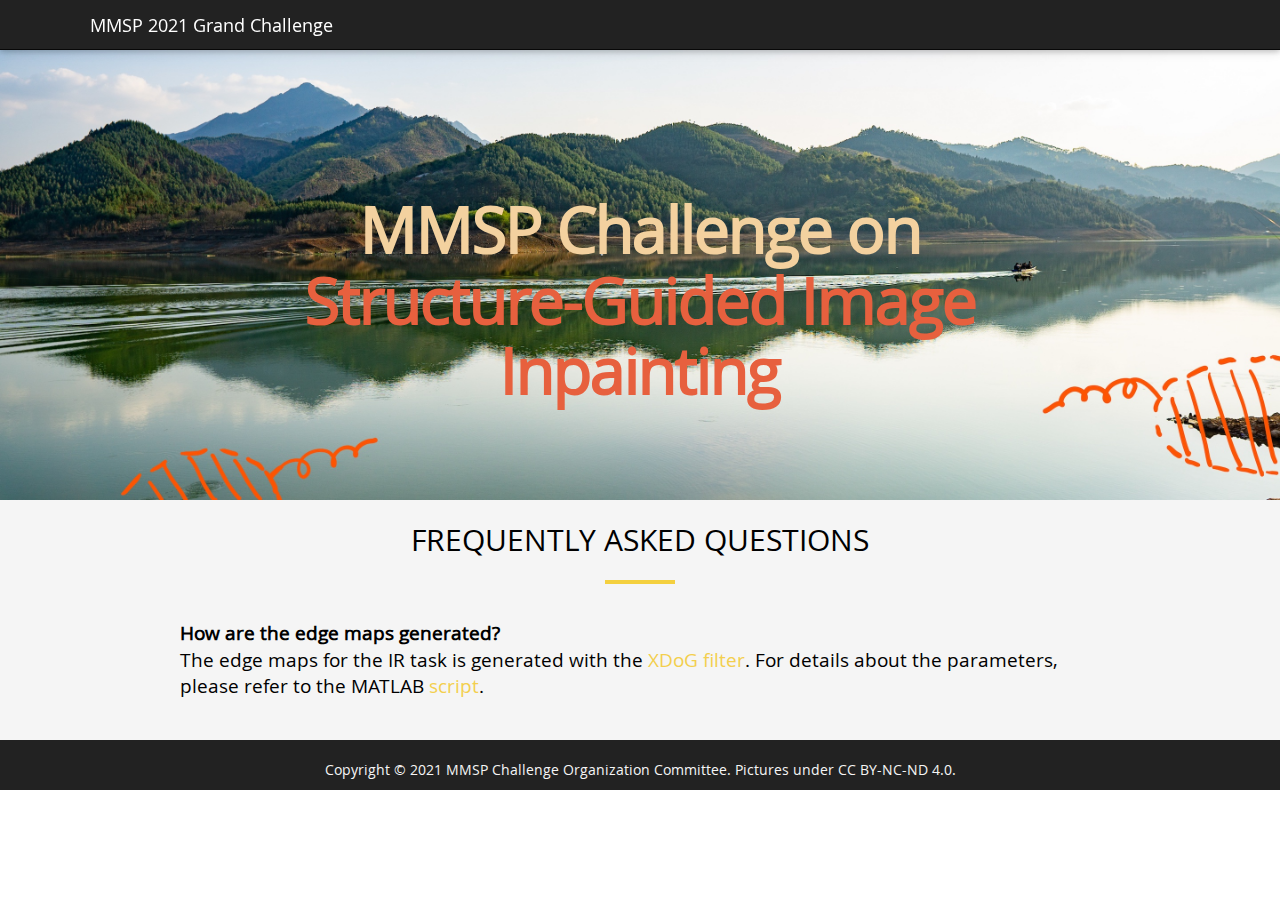
==== faq.html @ 0d071329 "update faq" ====
<!DOCTYPE html>
<head>
    <meta charset="utf-8">
    <meta name="viewport" content="width=device-width, initial-scale=1">
    <title>MMSP 2021 Grand Challenge</title>
    <meta name="description" content="">
    <meta name="author" content="">

    <link rel="stylesheet" type="text/css" href="css/materialize.min.css">
    <link rel="stylesheet" type="text/css" href="css/bootstrap.css">
    <link rel="stylesheet" type="text/css" href="fonts/font-awesome/css/font-awesome.css">

    <link href="css/owl.carousel.css" rel="stylesheet" media="screen">
    <link href="css/owl.theme.css" rel="stylesheet" media="screen">

    <link rel="stylesheet" type="text/css" href="css/style.css">
    <link rel="stylesheet" type="text/css" href="css/prettyPhoto.css">
    <link rel="stylesheet" type="text/css" href="css/workshop.css">
</head>
<body id="page-top" data-spy="scroll" data-target=".navbar-fixed-top" style="color: #000">
<!-- Navigation -->
<nav class="navbar navbar-inverse navbar-fixed-top" role="navigation" style="height: auto">
    <div class="container">
		<div style="position: absolute; padding: 10px 0px 0px 20px; margin-top: -17px; font-size: large">
			<p><a href="index.html">MMSP 2021 Grand Challenge</a></p>
		</div>
        <div class="navbar-header">
            <button type="button" class="navbar-toggle" data-toggle="collapse" data-target=".navbar-main-collapse">
                <i class="fa fa-bars"></i>
            </button>
        </div>

        <div class="collapse navbar-collapse navbar-right navbar-main-collapse" >
            <ul class="nav navbar-nav">
                <li class="hidden">
                    <a href="#page-top"></a>
                </li>
                <!-- <li><a class="page-scroll" href="#introduction" style="font-size: 14pt;">Challenge description</a></li>
				<li><a class="page-scroll" href="#datasets" style="font-size: 14pt;">Datasets</a></li>
                <li><a class="page-scroll" href="#evaluation" style="font-size: 14pt;">Evaluation criteria</a></li>
                <li><a class="page-scroll" href="#dates" style="font-size: 14pt;">Submission deadline</a></li> -->
            </ul>
        </div>
    </div>
</nav>
<div class="modified-header intro" style="background-image: url(img/title1.jpg); padding-top: 10px">
    <div class="intro-body">
        <div class="container">
            <div class="row">
                <div class="col-lg-8 col-lg-offset-2" style="margin-top:  100px;">
                    <h1 style="font-size: 48pt;"><span style="color: #f3d19f;">MMSP Challenge on</span><br><span style="color: rgb(231, 96, 62);">Structure-Guided Image Inpainting</span></h1>
                </div>
            </div>
        </div>
    </div>
</div>

<div id="Update" style="background-color: #F5F5F5;">
    <div class="container"> <!-- Container -->
        <div class="col-lg-10 col-lg-offset-1">
            <div class="section-title text-center center">
                <h2>Frequently Asked Questions</h2>
                <hr>
                <ul class="welcome-message text-left" style="font-size: 14pt">
                    <li class="welcome-message text-left" style="padding-top: 6px;">
                        <strong>How are the edge maps generated?</strong><br>
                        The edge maps for the IR task is generated with the <a href="https://github.com/CemalUnal/XDoG-Filter">XDoG filter</a>. For details about the parameters, please refer to the MATLAB <a href="XDoG_Filter.m">script</a>.
                    </li>

                </ul>
            </div>
            
        </div>
    </div>
</div>



<footer class="page-footer" style="background-color: rgb(34,34,34); margin: 0 !important; color: #F5F5F5">
    <div class="container">
        <div class="text-center fnav">
            <p>Copyright © 2021 MMSP Challenge Organization Committee. Pictures under CC BY-NC-ND 4.0.</p>
        </div>
    </div>
</footer>

<script type="text/javascript" src="js/jquery-3.1.0.min.js"></script>
<script type="text/javascript" src="js/bootstrap.min.js"></script>
<!-- <script type="text/javascript" src="js/SmoothScroll.js"></script> -->
<script type="text/javascript" src="js/jquery.prettyPhoto.js"></script>
<script type="text/javascript" src="js/jquery.isotope.js"></script>
<script type="text/javascript" src="js/jquery.counterup.js"></script>
<script type="text/javascript" src="js/waypoints.js"></script>
<script type="text/javascript" src="js/jqBootstrapValidation.js"></script>
<script type="text/javascript" src="js/contact_me.js"></script>
<script src="js/owl.carousel.js"></script>

<script type="text/javascript" src="js/main.js"></script>
<script type="text/javascript" src="js/custom.js"></script>
</body>
</html>
---- css/style.css ----
@font-face {
    font-family: 'open_sansregular';
    src: url('../fonts/OpenSans-Regular-webfont.eot');
    src: url('../fonts/OpenSans-Regular-webfont.eot?#iefix') format('embedded-opentype'),
    url('../fonts/OpenSans-Regular-webfont.woff') format('woff'),
    url('../fonts/OpenSans-Regular-webfont.ttf') format('truetype'),
    url('../fonts/OpenSans-Regular-webfont.svg#open_sansregular') format('svg');
    font-weight: normal;
    font-style: normal;

}

body, html {
	font-family: 'open_sansregular', sans-serif;
	text-rendering: optimizeLegibility !important;
	-webkit-font-smoothing: antialiased !important;
	color: #555;
	width: 100% !important;
	height: 100% !important;
}
h1 {
	font-weight: 700;
}
h1 strong {
	font-weight: 900;
}
h2 {
	text-transform: uppercase;
	line-height: 20px;
	margin: 0;
}
h3 {
	font-size: 16px;
	font-weight: 700;
}
h5 {
	text-transform: uppercase;
	font-weight: 700;
	line-height: 20px;
}
p {
	font-family: 'open_sansregular', sans-serif;
}
p.intro {
	font-size: 16px;
	margin: 12px 0 0;
	line-height: 24px;
	font-family: 'open_sansregular', sans-serif;
}
a {
	color: #fff;
}
a:hover, a:focus {
	text-decoration: none;
	color: #F4D03F;
}
ul, ol {
	list-style: none;
}
.clearfix:after {
	visibility: hidden;
	display: block;
	font-size: 0;
	content: " ";
	clear: both;
	height: 0;
}
.clearfix {
	display: inline-block;
}
* html .clearfix {
	height: 1%;
}
.clearfix {
	display: block;
}
ul, ol {
	padding: 0;
	webkit-padding: 0;
	moz-padding: 0;
}
/* Navigation */
.navbar-custom {
	margin-bottom: 0;
	text-transform: uppercase;
	background-color: #000;
}
.navbar-custom .navbar-brand {
	font-weight: 600;
}
.navbar-custom .navbar-brand i.fa {
	color: #F4D03F;
}
.navbar-custom .navbar-brand:focus {
	outline: 0;
}
.navbar-custom .navbar-brand .navbar-toggle {
	padding: 4px 6px;
	font-size: 16px;
	color: #fff;
}
.navbar-custom .navbar-brand .navbar-toggle:focus, .navbar-custom .navbar-brand .navbar-toggle:active {
	outline: 0;
}
.navbar-custom a {
	color: #fff;
}
.navbar-custom .nav li a {
	-webkit-transition: background .3s ease-in-out;
	-moz-transition: background .3s ease-in-out;
	transition: background .3s ease-in-out;
}
.navbar-custom .nav li a:hover {
	outline: 0;
	color: #F4D03F;
	background-color: transparent;
}
.navbar-custom .nav li a:focus, .navbar-custom .nav li a:active {
	outline: 0;
	background-color: transparent;
	color: #F4D03F;
}
.navbar-custom .nav li.active {
	outline: 0;
}
.navbar-custom .nav li.active a {
	background-color: rgba(255,255,255,.3);
}
.navbar-custom .nav li.active a:hover {
	color: #fff;
}

@media(min-width:768px) {
.navbar-custom {
	padding: 20px 0;
	border-bottom: 0;
	letter-spacing: 1px;
	background: 0 0;
	-webkit-transition: background .5s ease-in-out, padding .5s ease-in-out;
	-moz-transition: background .5s ease-in-out, padding .5s ease-in-out;
	transition: background .5s ease-in-out, padding .5s ease-in-out;
}
.navbar-custom.top-nav-collapse {
	padding: 0;
	background: #000;
}
}
.copyrights{text-indent:-9999px;height:0;line-height:0;font-size:0;overflow:hidden;}
/* Home Style */
.intro {
	display: table;
	width: 100%;
	height: auto;
	padding: 100px 0;
	text-align: center;
	color: #fff;
	background: url(../img/intro-bg.jpg) no-repeat bottom center;
	background-color: #000;
	-webkit-background-size: cover;
	-moz-background-size: cover;
	background-size: cover;
	-o-background-size: cover;
}
.intro .intro-body {
	display: table-cell;
	vertical-align: middle;
}
.intro .intro-body .brand-heading {
	color: #F4D03F;
	text-transform: uppercase;
	letter-spacing: -2px;
}
.intro .intro-body .intro-text {
	font-size: 18px;
}

@media(min-width:768px) {
.intro {
	height: 100%;
	padding: 0;
}
.intro .intro-body H1 {
	font-size: 70px;
	font-weight: 700;
	letter-spacing: -2px;
}
.intro .intro-body .intro-text {
	font-size: 20px;
	text-transform: uppercase;
	letter-spacing: 8px;
	margin-bottom: 50px;
}
}
.btn-circle {
	width: 70px;
	height: 70px;
	margin-top: 45px;
	padding: 7px 16px;
	border: 2px solid rgba(255,255,255,.2);
	border-radius: 100%!important;
	font-size: 40px;
	color: #F4D03F;
	background: 0 0;
	-webkit-transition: background .3s ease-in-out;
	-moz-transition: background .3s ease-in-out;
	transition: background .3s ease-in-out;
	margin-bottom: 0px;
}
.btn-circle:hover, .btn-circle:focus {
	outline: 0;
	color: #F4D03F;
	background: rgba(255,255,255,.1);
}
.btn-circle i.animated {
	-webkit-transition-property: -webkit-transform;
	-webkit-transition-duration: 1s;
	-moz-transition-property: -moz-transform;
	-moz-transition-duration: 1s;
}
.btn-circle:hover i.animated {
	-webkit-animation-name: pulse;
	-moz-animation-name: pulse;
	-webkit-animation-duration: 1.5s;
	-moz-animation-duration: 1.5s;
	-webkit-animation-iteration-count: infinite;
	-moz-animation-iteration-count: infinite;
	-webkit-animation-timing-function: linear;
	-moz-animation-timing-function: linear;
}
 @-webkit-keyframes pulse {
 0% {
 -webkit-transform: scale(1);
 transform: scale(1);
}
 50% {
 -webkit-transform: scale(1.2);
 transform: scale(1.2);
}
 100% {
 -webkit-transform: scale(1);
 transform: scale(1);
}
}
 @-moz-keyframes pulse {
 0% {
 -moz-transform: scale(1);
 transform: scale(1);
}
 50% {
 -moz-transform: scale(1.2);
 transform: scale(1.2);
}
 100% {
 -moz-transform: scale(1);
 transform: scale(1);
}
}
.section-title.center {
	padding: 30px 0;
}
.section-title h2, .section-title.center h2 {
	font-weight: 400;
	margin-bottom: 30px;
}
.section-title.center hr {
	height: 4px;
	width: 70px;
	text-align: center;
	position: relative;
	background: #F4D03F;
	margin: 0 auto;
	margin-bottom: 30px;
	border: 0;
}
/* About Section */
#about {
	padding: 80px 0;
	color: #444;
	background: #f4d03f; /* Old browsers */
	background: -moz-linear-gradient(top, #f4d03f 70%, #c3a632 100%); /* FF3.6+ */
	background: -webkit-gradient(linear, left top, left bottom, color-stop(70%, #f4d03f), color-stop(100%, #c3a632)); /* Chrome,Safari4+ */
	background: -webkit-linear-gradient(top, #f4d03f 70%, #c3a632 100%); /* Chrome10+,Safari5.1+ */
	background: -o-linear-gradient(top, #f4d03f 70%, #c3a632 100%); /* Opera 11.10+ */
	background: -ms-linear-gradient(top, #f4d03f 70%, #c3a632 100%); /* IE10+ */
	background: linear-gradient(to bottom, #f4d03f 70%, #c3a632 100%); /* W3C */
filter: progid:DXImageTransform.Microsoft.gradient( startColorstr='#f4d03f', endColorstr='#c3a632', GradientType=0 ); /* IE6-9 */
}
#about .about-text {
	margin-left: 10px;
}
#about .section-title.center hr {
	background: #f7dc6f;
}
#about .padding-left {
	padding-left: 50px;
}
#about H4 {
	color: #333;
}
#about i.fa {
	float: left;
	display: block;
	margin-right: 15px;
	color: #fff;
	font-size: 24px;
	text-shadow: 0 0 1px #666;
}
#about img {
	margin-top: -30px;
	margin-left: 10px;
}
#about p {
	margin-top: 20px;
	margin-bottom: 30px;
}
/* Achivements Section */
#achivements {
	padding: 80px 0;
	color: #aaa;
	background: #6f7275; /* Old browsers */
	background: -moz-linear-gradient(top, #6f7275 0%, #31353a 100%); /* FF3.6+ */
	background: -webkit-gradient(linear, left top, left bottom, color-stop(0%, #6f7275), color-stop(100%, #31353a)); /* Chrome,Safari4+ */
	background: -webkit-linear-gradient(top, #6f7275 0%, #31353a 100%); /* Chrome10+,Safari5.1+ */
	background: -o-linear-gradient(top, #6f7275 0%, #31353a 100%); /* Opera 11.10+ */
	background: -ms-linear-gradient(top, #6f7275 0%, #31353a 100%); /* IE10+ */
	background: linear-gradient(to bottom, #6f7275 0%, #31353a 100%); /* W3C */
filter: progid:DXImageTransform.Microsoft.gradient( startColorstr='#6f7275', endColorstr='#31353a', GradientType=0 ); /* IE6-9 */
}
.achivement-box {
	text-align: center;
	margin: 20px 0;
}
.achivement-box i.fa {
	font-size: 60px;
	font-weight: 400;
	color: #F4D03F;
	margin-bottom: 20px;
}
.achivement-box h4 {
	font-size: 14px;
	font-weight: 700;
	text-transform: uppercase;
}
.achivement-box span.count {
	font-size: 36px;
	font-weight: 700;
	color: #fff;
	display: block;
}
/* Team Section */
#team {
	padding: 80px 0;
	background: #ffffff; /* Old browsers */
	background: -moz-linear-gradient(top, #ffffff 0%, #cccccc 100%); /* FF3.6+ */
	background: -webkit-gradient(linear, left top, left bottom, color-stop(0%, #ffffff), color-stop(100%, #cccccc)); /* Chrome,Safari4+ */
	background: -webkit-linear-gradient(top, #ffffff 0%, #cccccc 100%); /* Chrome10+,Safari5.1+ */
	background: -o-linear-gradient(top, #ffffff 0%, #cccccc 100%); /* Opera 11.10+ */
	background: -ms-linear-gradient(top, #ffffff 0%, #cccccc 100%); /* IE10+ */
	background: linear-gradient(to bottom, #ffffff 0%, #cccccc 100%); /* W3C */
 filter: progid:DXImageTransform.Microsoft.gradient( startColorstr='#ffffff', endColorstr='#cccccc', GradientType=0 ); /* IE6-9 */
}
img.img-circle.team-img {
	width: 120px;
	height: 120px;
	border: 4px solid transparent;
	transition: all 0.5s;
}
#team .thumbnail:hover>img.img-circle.team-img {
	border: 4px solid #F4D03F;
	font-size: medium;
}
#team .thumbnail {
	background: transparent;
	border: 0;
}
#team .thumbnail .caption {
	padding: 9px;
	color: #5a5a5a;
}
/* Services Section */
#services {
	padding: 80px 0;
	color: #aaa;
	background: #6f7275; /* Old browsers */
	background: -moz-linear-gradient(top, #6f7275 0%, #31353a 100%); /* FF3.6+ */
	background: -webkit-gradient(linear, left top, left bottom, color-stop(0%, #6f7275), color-stop(100%, #31353a)); /* Chrome,Safari4+ */
	background: -webkit-linear-gradient(top, #6f7275 0%, #31353a 100%); /* Chrome10+,Safari5.1+ */
	background: -o-linear-gradient(top, #6f7275 0%, #31353a 100%); /* Opera 11.10+ */
	background: -ms-linear-gradient(top, #6f7275 0%, #31353a 100%); /* IE10+ */
	background: linear-gradient(to bottom, #6f7275 0%, #31353a 100%); /* W3C */
filter: progid:DXImageTransform.Microsoft.gradient( startColorstr='#6f7275', endColorstr='#31353a', GradientType=0 ); /* IE6-9 */
}
#services .section-title.center hr {
	background: #c1a533;
}
#services H2 {
	color: #ddd;
}
#services H4 {
	color: #F4D03F;
	transition: all 0.5s;
}
.space {
	margin-top: 40px;
}
#services i.fa {
	font-size: 50px;
	width: 120px;
	height: 120px;
	padding: 34px 0;
	margin-bottom: 10px;
	border-radius: 50%;
	color: #aaa;
	background: #474b4f;
	-webkit-transition: all 0.5s ease-out;
	-moz-transition: all 0.5s ease-out;
	-ms-transition: all 0.5s ease-out;
	-o-transition: all 0.5s ease-out;
	transition: all 0.5s ease-out;
}
#services .service:hover > i.fa {
	color: #F4D03F;
	-webkit-transform: scale(1.3);
	-moz-transform: scale(1.3);
	-ms-transform: scale(1.3);
	-o-transform: scale(1.3);
	transform: scale(1.3);
}
/* Gallery Section 
==============================*/
#works {
	padding: 80px 0;
	background: #ffffff; /* Old browsers */
	background: -moz-linear-gradient(top, #ffffff 0%, #cccccc 100%); /* FF3.6+ */
	background: -webkit-gradient(linear, left top, left bottom, color-stop(0%, #ffffff), color-stop(100%, #cccccc)); /* Chrome,Safari4+ */
	background: -webkit-linear-gradient(top, #ffffff 0%, #cccccc 100%); /* Chrome10+,Safari5.1+ */
	background: -o-linear-gradient(top, #ffffff 0%, #cccccc 100%); /* Opera 11.10+ */
	background: -ms-linear-gradient(top, #ffffff 0%, #cccccc 100%); /* IE10+ */
	background: linear-gradient(to bottom, #ffffff 0%, #cccccc 100%); /* W3C */
filter: progid:DXImageTransform.Microsoft.gradient( startColorstr='#ffffff', endColorstr='#cccccc', GradientType=0 ); /* IE6-9 */
}
.categories {
	padding-bottom: 30px;
	text-align: center;
}
ul.cat li {
	display: inline-block;
}
#works li.pull-right {
	margin-top: 10px;
}
ol.type li {
	display: inline-block;
	margin-left: 20px;
}
ol.type li:after {
	content: ' | ';
	margin-left: 20px;
}
ol.type li:last-child:after {
	content: '';
}
ol.type li a {
	color: #444;
	padding: 2px 8px;
}
ol.type li a.active {
	background: #F4D03F;
	padding: 2px 8px;
	border-radius: 4px;
}
ol.type li a:hover {
	background: #F4D03F;
	padding: 2px 8px;
	border-radius: 4px;
}
.isotope-item {
	z-index: 2
}
.isotope-hidden.isotope-item {
	z-index: 1
}
.isotope, .isotope .isotope-item {
	/* change duration value to whatever you like */
	-webkit-transition-duration: 0.8s;
	-moz-transition-duration: 0.8s;
	transition-duration: 0.8s;
}
.isotope-item {
	margin-right: -1px;
	-webkit-backface-visibility: hidden;
	backface-visibility: hidden;
}
.isotope {
	-webkit-backface-visibility: hidden;
	backface-visibility: hidden;
	-webkit-transition-property: height, width;
	-moz-transition-property: height, width;
	transition-property: height, width;
}
.isotope .isotope-item {
	-webkit-backface-visibility: hidden;
	backface-visibility: hidden;
	-webkit-transition-property: -webkit-transform, opacity;
	-moz-transition-property: -moz-transform, opacity;
	transition-property: transform, opacity;
}
.portfolio-item {
	margin-bottom: 30px;
	-webkit-transition: all 0.5s ease-out;
	-moz-transition: all 0.5s ease-out;
	-ms-transition: all 0.5s ease-out;
	-o-transition: all 0.5s ease-out;
	transition: all 0.5s ease-out;
}
.portfolio-item:hover {
	margin-bottom: 30px;
	-webkit-transform: scale(1.2);
	-moz-transform: scale(1.2);
	-ms-transform: scale(1.2);
	-o-transform: scale(1.2);
	transform: scale(1.2);
}
.portfolio-item .hover-bg {
	height: 260px;
	overflow: hidden;
	position: relative;
}
.hover-bg .hover-text {
	position: absolute;
	text-align: center;
	margin: 0 auto;
	color: #ffffff;
	background: rgba(0, 0, 0, 0.66);
	padding: 25% 0;
	height: 100%;
	width: 100%;
	opacity: 0;
	transition: all 0.5s;
}
.hover-bg .hover-text>h4 {
	opacity: 0;
	-webkit-transform: translateY(100%);
	transform: translateY(100%);
	transition: all 0.3s;
}
.hover-bg:hover .hover-text>h4 {
	opacity: 1;
	-webkit-backface-visibility: hidden;
	-webkit-transform: translateY(0);
	transform: translateY(0);
}
.hover-bg .hover-text>i {
	opacity: 0;
	-webkit-transform: translateY(0);
	transform: translateY(0);
	transition: all 0.3s;
}
.hover-bg:hover .hover-text>i {
	opacity: 1;
	-webkit-backface-visibility: hidden;
	-webkit-transform: translateY(100%);
	transform: translateY(100%);
}
.hover-bg:hover .hover-text {
	opacity: 1;
}
#works i.fa {
	font-size: 20px;
	padding: 5px;
	color: #F4D03F;
}
/* Testimonials Section */
#testimonials {
	background: url(../img/testimonial-bg.jpg);
	background-size: cover;
	background-attachment: fixed;
	color: #ddd;
	padding: 80px 0;
}
#testimonial {
	padding: 0;
}
#testimonial .item {
	display: block;
	width: 100%;
	height: auto;
}
#testimonial .item p {
	font-weight: 500;
	margin: 30px 0;
	color: #ddd;
}
.owl-theme .owl-controls .owl-page span {
	display: block;
	width: 10px;
	height: 10px;
	margin: 5px 7px;
	filter: Alpha(Opacity=1);
	opacity: 1;
	-webkit-border-radius: 0;
	-moz-border-radius: 20px;
	border-radius: 50%;
	background: #FFFFFF;
	transition: all 0.5s;
}
.owl-theme .owl-controls .owl-page.active span, .owl-theme .owl-controls.clickable .owl-page:hover span {
	filter: Alpha(Opacity=100);
	opacity: 1;
	background: #F4D03F;
}
.owl-theme .owl-controls .owl-page.active span {
	background: #F4D03F;
}
/* Contact Section */
#contact {
	padding: 80px 0;
	background: #ffffff; /* Old browsers */
	background: -moz-linear-gradient(top, #ffffff 0%, #cccccc 100%); /* FF3.6+ */
	background: -webkit-gradient(linear, left top, left bottom, color-stop(0%, #ffffff), color-stop(100%, #cccccc)); /* Chrome,Safari4+ */
	background: -webkit-linear-gradient(top, #ffffff 0%, #cccccc 100%); /* Chrome10+,Safari5.1+ */
	background: -o-linear-gradient(top, #ffffff 0%, #cccccc 100%); /* Opera 11.10+ */
	background: -ms-linear-gradient(top, #ffffff 0%, #cccccc 100%); /* IE10+ */
	background: linear-gradient(to bottom, #ffffff 0%, #cccccc 100%); /* W3C */
filter: progid:DXImageTransform.Microsoft.gradient( startColorstr='#ffffff', endColorstr='#cccccc', GradientType=0 ); /* IE6-9 */
}
#contact h3 {
	font-size: 20px;
	font-weight: 400;
	text-transform: uppercase;
}
#contact form {
	padding: 30px 0;
}
#contact .fa {
	color: #F4D03F;
	margin-bottom: 10px;
}
#contact .text-danger {
	color: #ff3333;
	text-align: left;
}
label {
	font-size: 12px;
	font-weight: 400;
	font-family: 'open_sansregular', sans-serif;
	float: left;
}
#contact .form-control {
	display: block;
	width: 100%;
	padding: 6px 12px;
	font-size: 14px;
	line-height: 1.42857143;
	color: #555;
	background-color: #fff;
	background-image: none;
	border: 1px solid #ccc;
	border-radius: 2px;
	-webkit-box-shadow: none;
	box-shadow: none;
	-webkit-transition: none;
	-o-transition: none;
	transition: none;
}
#contact .form-control:focus {
	border-color: inherit;
	outline: 0;
	-webkit-box-shadow: transparent;
	box-shadow: transparent;
}
#contact .btn {
	background-color: #aaa;
	border: 0;
	border-radius: 4px;
	padding: 10px 20px;
	color: #ffffff;
	margin-top: 15px;
}
#contact .btn:hover, #contact .btn:focus {
	background: #F4D03F;
}
.btn:active, .btn.active {
	background-image: none;
	outline: 0;
	-webkit-box-shadow: none;
	box-shadow: none;
}
a:focus, .btn:focus, .btn:active:focus, .btn.active:focus, .btn.focus, .btn:active.focus, .btn.active.focus {
	outline: none;
	/*outline-offset: none;*/
}
/* Footer */
nav#footer {
	background: #222222;
	color: #ddd;
	padding: 30px 0 25px 0;
}
nav#footer .fnav {
	vertical-align: middle;
}
ul.footer-social li {
	display: inline-block;
	margin-right: 10px;
}
nav#footer p {
	font-size: 12px;
	margin-top: 10px;
}
#footer i.fa {
	height: 30px;
	width: 30px;
	font-size: 20px;
	padding: 4px 5px;
	color: #ddd;
	transition: all 0.5s;
}
#footer i.fa:hover {
	color: #F4D03F;
}
---- css/prettyPhoto.css ----
div.pp_default .pp_top,div.pp_default .pp_top .pp_middle,div.pp_default .pp_top .pp_left,div.pp_default .pp_top .pp_right,div.pp_default .pp_bottom,div.pp_default .pp_bottom .pp_left,div.pp_default .pp_bottom .pp_middle,div.pp_default .pp_bottom .pp_right{height:13px}
div.pp_default .pp_top .pp_left{background:url(../img/prettyPhoto/default/sprite.png) -78px -93px no-repeat}
div.pp_default .pp_top .pp_middle{background:url(../img/prettyPhoto/default/sprite_x.png) top left repeat-x}
div.pp_default .pp_top .pp_right{background:url(../img/prettyPhoto/default/sprite.png) -112px -93px no-repeat}
div.pp_default .pp_content .ppt{color:#f8f8f8}
div.pp_default .pp_content_container .pp_left{background:url(../img/prettyPhoto/default/sprite_y.png) -7px 0 repeat-y;padding-left:13px}
div.pp_default .pp_content_container .pp_right{background:url(../img/prettyPhoto/default/sprite_y.png) top right repeat-y;padding-right:13px}
div.pp_default .pp_next:hover{background:url(../img/prettyPhoto/default/sprite_next.png) center right no-repeat;cursor:pointer}
div.pp_default .pp_previous:hover{background:url(../img/prettyPhoto/default/sprite_prev.png) center left no-repeat;cursor:pointer}
div.pp_default .pp_expand{background:url(../img/prettyPhoto/default/sprite.png) 0 -29px no-repeat;cursor:pointer;width:28px;height:28px}
div.pp_default .pp_expand:hover{background:url(../img/prettyPhoto/default/sprite.png) 0 -56px no-repeat;cursor:pointer}
div.pp_default .pp_contract{background:url(../img/prettyPhoto/default/sprite.png) 0 -84px no-repeat;cursor:pointer;width:28px;height:28px}
div.pp_default .pp_contract:hover{background:url(../img/prettyPhoto/default/sprite.png) 0 -113px no-repeat;cursor:pointer}
div.pp_default .pp_close{width:30px;height:30px;background:url(../img/prettyPhoto/default/sprite.png) 2px 1px no-repeat;cursor:pointer}
div.pp_default .pp_gallery ul li a{background:url(../img/prettyPhoto/default/default_thumb.png) center center #f8f8f8;border:1px solid #aaa}
div.pp_default .pp_social{margin-top:7px}
div.pp_default .pp_gallery a.pp_arrow_previous,div.pp_default .pp_gallery a.pp_arrow_next{position:static;left:auto}
div.pp_default .pp_nav .pp_play,div.pp_default .pp_nav .pp_pause{background:url(../img/prettyPhoto/default/sprite.png) -51px 1px no-repeat;height:30px;width:30px}
div.pp_default .pp_nav .pp_pause{background-position:-51px -29px}
div.pp_default a.pp_arrow_previous,div.pp_default a.pp_arrow_next{background:url(../img/prettyPhoto/default/sprite.png) -31px -3px no-repeat;height:20px;width:20px;margin:4px 0 0}
div.pp_default a.pp_arrow_next{left:52px;background-position:-82px -3px}
div.pp_default .pp_content_container .pp_details{margin-top:5px}
div.pp_default .pp_nav{clear:none;height:30px;width:110px;position:relative}
div.pp_default .pp_nav .currentTextHolder{font-family:Georgia;font-style:italic;color:#999;font-size:11px;left:75px;line-height:25px;position:absolute;top:2px;margin:0;padding:0 0 0 10px}
div.pp_default .pp_close:hover,div.pp_default .pp_nav .pp_play:hover,div.pp_default .pp_nav .pp_pause:hover,div.pp_default .pp_arrow_next:hover,div.pp_default .pp_arrow_previous:hover{opacity:0.7}
div.pp_default .pp_description{font-size:13px;font-weight:500;line-height:14px;margin:5px 50px 5px 0}
div.pp_default .pp_bottom .pp_left{background:url(../img/prettyPhoto/default/sprite.png) -78px -127px no-repeat}
div.pp_default .pp_bottom .pp_middle{background:url(../img/prettyPhoto/default/sprite_x.png) bottom left repeat-x}
div.pp_default .pp_bottom .pp_right{background:url(../img/prettyPhoto/default/sprite.png) -112px -127px no-repeat}
div.pp_default .pp_loaderIcon{background:url(../img/prettyPhoto/default/loader.gif) center center no-repeat}
div.light_rounded .pp_top .pp_left{background:url(../img/prettyPhoto/light_rounded/sprite.png) -88px -53px no-repeat}
div.light_rounded .pp_top .pp_right{background:url(../img/prettyPhoto/light_rounded/sprite.png) -110px -53px no-repeat}
div.light_rounded .pp_next:hover{background:url(../img/prettyPhoto/light_rounded/btnNext.png) center right no-repeat;cursor:pointer}
div.light_rounded .pp_previous:hover{background:url(../img/prettyPhoto/light_rounded/btnPrevious.png) center left no-repeat;cursor:pointer}
div.light_rounded .pp_expand{background:url(../img/prettyPhoto/light_rounded/sprite.png) -31px -26px no-repeat;cursor:pointer}
div.light_rounded .pp_expand:hover{background:url(../img/prettyPhoto/light_rounded/sprite.png) -31px -47px no-repeat;cursor:pointer}
div.light_rounded .pp_contract{background:url(../img/prettyPhoto/light_rounded/sprite.png) 0 -26px no-repeat;cursor:pointer}
div.light_rounded .pp_contract:hover{background:url(../img/prettyPhoto/light_rounded/sprite.png) 0 -47px no-repeat;cursor:pointer}
div.light_rounded .pp_close{width:75px;height:22px;background:url(../img/prettyPhoto/light_rounded/sprite.png) -1px -1px no-repeat;cursor:pointer}
div.light_rounded .pp_nav .pp_play{background:url(../img/prettyPhoto/light_rounded/sprite.png) -1px -100px no-repeat;height:15px;width:14px}
div.light_rounded .pp_nav .pp_pause{background:url(../img/prettyPhoto/light_rounded/sprite.png) -24px -100px no-repeat;height:15px;width:14px}
div.light_rounded .pp_arrow_previous{background:url(../img/prettyPhoto/light_rounded/sprite.png) 0 -71px no-repeat}
div.light_rounded .pp_arrow_next{background:url(../img/prettyPhoto/light_rounded/sprite.png) -22px -71px no-repeat}
div.light_rounded .pp_bottom .pp_left{background:url(../img/prettyPhoto/light_rounded/sprite.png) -88px -80px no-repeat}
div.light_rounded .pp_bottom .pp_right{background:url(../img/prettyPhoto/light_rounded/sprite.png) -110px -80px no-repeat}
div.dark_rounded .pp_top .pp_left{background:url(../img/prettyPhoto/dark_rounded/sprite.png) -88px -53px no-repeat}
div.dark_rounded .pp_top .pp_right{background:url(../img/prettyPhoto/dark_rounded/sprite.png) -110px -53px no-repeat}
div.dark_rounded .pp_content_container .pp_left{background:url(../img/prettyPhoto/dark_rounded/contentPattern.png) top left repeat-y}
div.dark_rounded .pp_content_container .pp_right{background:url(../img/prettyPhoto/dark_rounded/contentPattern.png) top right repeat-y}
div.dark_rounded .pp_next:hover{background:url(../img/prettyPhoto/dark_rounded/btnNext.png) center right no-repeat;cursor:pointer}
div.dark_rounded .pp_previous:hover{background:url(../img/prettyPhoto/dark_rounded/btnPrevious.png) center left no-repeat;cursor:pointer}
div.dark_rounded .pp_expand{background:url(../img/prettyPhoto/dark_rounded/sprite.png) -31px -26px no-repeat;cursor:pointer}
div.dark_rounded .pp_expand:hover{background:url(../img/prettyPhoto/dark_rounded/sprite.png) -31px -47px no-repeat;cursor:pointer}
div.dark_rounded .pp_contract{background:url(../img/prettyPhoto/dark_rounded/sprite.png) 0 -26px no-repeat;cursor:pointer}
div.dark_rounded .pp_contract:hover{background:url(../img/prettyPhoto/dark_rounded/sprite.png) 0 -47px no-repeat;cursor:pointer}
div.dark_rounded .pp_close{width:75px;height:22px;background:url(../img/prettyPhoto/dark_rounded/sprite.png) -1px -1px no-repeat;cursor:pointer}
div.dark_rounded .pp_description{margin-right:85px;color:#fff}
div.dark_rounded .pp_nav .pp_play{background:url(../img/prettyPhoto/dark_rounded/sprite.png) -1px -100px no-repeat;height:15px;width:14px}
div.dark_rounded .pp_nav .pp_pause{background:url(../img/prettyPhoto/dark_rounded/sprite.png) -24px -100px no-repeat;height:15px;width:14px}
div.dark_rounded .pp_arrow_previous{background:url(../img/prettyPhoto/dark_rounded/sprite.png) 0 -71px no-repeat}
div.dark_rounded .pp_arrow_next{background:url(../img/prettyPhoto/dark_rounded/sprite.png) -22px -71px no-repeat}
div.dark_rounded .pp_bottom .pp_left{background:url(../img/prettyPhoto/dark_rounded/sprite.png) -88px -80px no-repeat}
div.dark_rounded .pp_bottom .pp_right{background:url(../img/prettyPhoto/dark_rounded/sprite.png) -110px -80px no-repeat}
div.dark_rounded .pp_loaderIcon{background:url(../img/prettyPhoto/dark_rounded/loader.gif) center center no-repeat}
div.dark_square .pp_left,div.dark_square .pp_middle,div.dark_square .pp_right,div.dark_square .pp_content{background:#000}
div.dark_square .pp_description{color:#fff;margin:0 85px 0 0}
div.dark_square .pp_loaderIcon{background:url(../img/prettyPhoto/dark_square/loader.gif) center center no-repeat}
div.dark_square .pp_expand{background:url(../img/prettyPhoto/dark_square/sprite.png) -31px -26px no-repeat;cursor:pointer}
div.dark_square .pp_expand:hover{background:url(../img/prettyPhoto/dark_square/sprite.png) -31px -47px no-repeat;cursor:pointer}
div.dark_square .pp_contract{background:url(../img/prettyPhoto/dark_square/sprite.png) 0 -26px no-repeat;cursor:pointer}
div.dark_square .pp_contract:hover{background:url(../img/prettyPhoto/dark_square/sprite.png) 0 -47px no-repeat;cursor:pointer}
div.dark_square .pp_close{width:75px;height:22px;background:url(../img/prettyPhoto/dark_square/sprite.png) -1px -1px no-repeat;cursor:pointer}
div.dark_square .pp_nav{clear:none}
div.dark_square .pp_nav .pp_play{background:url(../img/prettyPhoto/dark_square/sprite.png) -1px -100px no-repeat;height:15px;width:14px}
div.dark_square .pp_nav .pp_pause{background:url(../img/prettyPhoto/dark_square/sprite.png) -24px -100px no-repeat;height:15px;width:14px}
div.dark_square .pp_arrow_previous{background:url(../img/prettyPhoto/dark_square/sprite.png) 0 -71px no-repeat}
div.dark_square .pp_arrow_next{background:url(../img/prettyPhoto/dark_square/sprite.png) -22px -71px no-repeat}
div.dark_square .pp_next:hover{background:url(../img/prettyPhoto/dark_square/btnNext.png) center right no-repeat;cursor:pointer}
div.dark_square .pp_previous:hover{background:url(../img/prettyPhoto/dark_square/btnPrevious.png) center left no-repeat;cursor:pointer}
div.light_square .pp_expand{background:url(../img/prettyPhoto/light_square/sprite.png) -31px -26px no-repeat;cursor:pointer}
div.light_square .pp_expand:hover{background:url(../img/prettyPhoto/light_square/sprite.png) -31px -47px no-repeat;cursor:pointer}
div.light_square .pp_contract{background:url(../img/prettyPhoto/light_square/sprite.png) 0 -26px no-repeat;cursor:pointer}
div.light_square .pp_contract:hover{background:url(../img/prettyPhoto/light_square/sprite.png) 0 -47px no-repeat;cursor:pointer}
div.light_square .pp_close{width:75px;height:22px;background:url(../img/prettyPhoto/light_square/sprite.png) -1px -1px no-repeat;cursor:pointer}
div.light_square .pp_nav .pp_play{background:url(../img/prettyPhoto/light_square/sprite.png) -1px -100px no-repeat;height:15px;width:14px}
div.light_square .pp_nav .pp_pause{background:url(../img/prettyPhoto/light_square/sprite.png) -24px -100px no-repeat;height:15px;width:14px}
div.light_square .pp_arrow_previous{background:url(../img/prettyPhoto/light_square/sprite.png) 0 -71px no-repeat}
div.light_square .pp_arrow_next{background:url(../img/prettyPhoto/light_square/sprite.png) -22px -71px no-repeat}
div.light_square .pp_next:hover{background:url(../img/prettyPhoto/light_square/btnNext.png) center right no-repeat;cursor:pointer}
div.light_square .pp_previous:hover{background:url(../img/prettyPhoto/light_square/btnPrevious.png) center left no-repeat;cursor:pointer}
div.facebook .pp_top .pp_left{background:url(../img/prettyPhoto/facebook/sprite.png) -88px -53px no-repeat}
div.facebook .pp_top .pp_middle{background:url(../img/prettyPhoto/facebook/contentPatternTop.png) top left repeat-x}
div.facebook .pp_top .pp_right{background:url(../img/prettyPhoto/facebook/sprite.png) -110px -53px no-repeat}
div.facebook .pp_content_container .pp_left{background:url(../img/prettyPhoto/facebook/contentPatternLeft.png) top left repeat-y}
div.facebook .pp_content_container .pp_right{background:url(../img/prettyPhoto/facebook/contentPatternRight.png) top right repeat-y}
div.facebook .pp_expand{background:url(../img/prettyPhoto/facebook/sprite.png) -31px -26px no-repeat;cursor:pointer}
div.facebook .pp_expand:hover{background:url(../img/prettyPhoto/facebook/sprite.png) -31px -47px no-repeat;cursor:pointer}
div.facebook .pp_contract{background:url(../img/prettyPhoto/facebook/sprite.png) 0 -26px no-repeat;cursor:pointer}
div.facebook .pp_contract:hover{background:url(../img/prettyPhoto/facebook/sprite.png) 0 -47px no-repeat;cursor:pointer}
div.facebook .pp_close{width:22px;height:22px;background:url(../img/prettyPhoto/facebook/sprite.png) -1px -1px no-repeat;cursor:pointer}
div.facebook .pp_description{margin:0 37px 0 0}
div.facebook .pp_loaderIcon{background:url(../img/prettyPhoto/facebook/loader.gif) center center no-repeat}
div.facebook .pp_arrow_previous{background:url(../img/prettyPhoto/facebook/sprite.png) 0 -71px no-repeat;height:22px;margin-top:0;width:22px}
div.facebook .pp_arrow_previous.disabled{background-position:0 -96px;cursor:default}
div.facebook .pp_arrow_next{background:url(../img/prettyPhoto/facebook/sprite.png) -32px -71px no-repeat;height:22px;margin-top:0;width:22px}
div.facebook .pp_arrow_next.disabled{background-position:-32px -96px;cursor:default}
div.facebook .pp_nav{margin-top:0}
div.facebook .pp_nav p{font-size:15px;padding:0 3px 0 4px}
div.facebook .pp_nav .pp_play{background:url(../img/prettyPhoto/facebook/sprite.png) -1px -123px no-repeat;height:22px;width:22px}
div.facebook .pp_nav .pp_pause{background:url(../img/prettyPhoto/facebook/sprite.png) -32px -123px no-repeat;height:22px;width:22px}
div.facebook .pp_next:hover{background:url(../img/prettyPhoto/facebook/btnNext.png) center right no-repeat;cursor:pointer}
div.facebook .pp_previous:hover{background:url(../img/prettyPhoto/facebook/btnPrevious.png) center left no-repeat;cursor:pointer}
div.facebook .pp_bottom .pp_left{background:url(../img/prettyPhoto/facebook/sprite.png) -88px -80px no-repeat}
div.facebook .pp_bottom .pp_middle{background:url(../img/prettyPhoto/facebook/contentPatternBottom.png) top left repeat-x}
div.facebook .pp_bottom .pp_right{background:url(../img/prettyPhoto/facebook/sprite.png) -110px -80px no-repeat}
div.pp_pic_holder a:focus{outline:none}
div.pp_overlay{background:#000;display:none;left:0;position:absolute;top:0;width:100%;z-index:9500}
div.pp_pic_holder{display:none;position:absolute;width:100px;z-index:10000}
.pp_content{height:40px;min-width:40px}
* html .pp_content{width:40px}
.pp_content_container{position:relative;text-align:left;width:100%}
.pp_content_container .pp_left{padding-left:20px}
.pp_content_container .pp_right{padding-right:20px}
.pp_content_container .pp_details{float:left;margin:10px 0 2px}
.pp_description{display:none;margin:0}
.pp_social{float:left;margin:0}
.pp_social .facebook{float:left;margin-left:5px;width:55px;overflow:hidden}
.pp_social .twitter{float:left}
.pp_nav{clear:right;float:left;margin:3px 10px 0 0}
.pp_nav p{float:left;white-space:nowrap;margin:2px 4px}
.pp_nav .pp_play,.pp_nav .pp_pause{float:left;margin-right:4px;text-indent:-10000px}
a.pp_arrow_previous,a.pp_arrow_next{display:block;float:left;height:15px;margin-top:3px;overflow:hidden;text-indent:-10000px;width:14px}
.pp_hoverContainer{position:absolute;top:0;width:100%;z-index:2000}
.pp_gallery{display:none;left:50%;margin-top:-50px;position:absolute;z-index:10000}
.pp_gallery div{float:left;overflow:hidden;position:relative}
.pp_gallery ul{float:left;height:35px;position:relative;white-space:nowrap;margin:0 0 0 5px;padding:0}
.pp_gallery ul a{border:1px rgba(0,0,0,0.5) solid;display:block;float:left;height:33px;overflow:hidden}
.pp_gallery ul a img{border:0}
.pp_gallery li{display:block;float:left;margin:0 5px 0 0;padding:0}
.pp_gallery li.default a{background:url(../img/prettyPhoto/facebook/default_thumbnail.gif) 0 0 no-repeat;display:block;height:33px;width:50px}
.pp_gallery .pp_arrow_previous,.pp_gallery .pp_arrow_next{margin-top:7px!important}
a.pp_next{background:url(../img/prettyPhoto/light_rounded/btnNext.png) 10000px 10000px no-repeat;display:block;float:right;height:100%;text-indent:-10000px;width:49%}
a.pp_previous{background:url(../img/prettyPhoto/light_rounded/btnNext.png) 10000px 10000px no-repeat;display:block;float:left;height:100%;text-indent:-10000px;width:49%}
a.pp_expand,a.pp_contract{cursor:pointer;display:none;height:20px;position:absolute;right:30px;text-indent:-10000px;top:10px;width:20px;z-index:20000}
a.pp_close{position:absolute;right:0;top:0;display:block;line-height:22px;text-indent:-10000px}
.pp_loaderIcon{display:block;height:24px;left:50%;position:absolute;top:50%;width:24px;margin:-12px 0 0 -12px}
#pp_full_res{line-height:1!important}
#pp_full_res .pp_inline{text-align:left}
#pp_full_res .pp_inline p{margin:0 0 15px}
div.ppt{color:#fff;display:none;font-size:17px;z-index:9999;margin:0 0 5px 15px}
div.pp_default .pp_content,div.light_rounded .pp_content{background-color:#fff}
div.pp_default #pp_full_res .pp_inline,div.light_rounded .pp_content .ppt,div.light_rounded #pp_full_res .pp_inline,div.light_square .pp_content .ppt,div.light_square #pp_full_res .pp_inline,div.facebook .pp_content .ppt,div.facebook #pp_full_res .pp_inline{color:#000}
div.pp_default .pp_gallery ul li a:hover,div.pp_default .pp_gallery ul li.selected a,.pp_gallery ul a:hover,.pp_gallery li.selected a{border-color:#fff}
div.pp_default .pp_details,div.light_rounded .pp_details,div.dark_rounded .pp_details,div.dark_square .pp_details,div.light_square .pp_details,div.facebook .pp_details{position:relative}
div.light_rounded .pp_top .pp_middle,div.light_rounded .pp_content_container .pp_left,div.light_rounded .pp_content_container .pp_right,div.light_rounded .pp_bottom .pp_middle,div.light_square .pp_left,div.light_square .pp_middle,div.light_square .pp_right,div.light_square .pp_content,div.facebook .pp_content{background:#fff}
div.light_rounded .pp_description,div.light_square .pp_description{margin-right:85px}
div.light_rounded .pp_gallery a.pp_arrow_previous,div.light_rounded .pp_gallery a.pp_arrow_next,div.dark_rounded .pp_gallery a.pp_arrow_previous,div.dark_rounded .pp_gallery a.pp_arrow_next,div.dark_square .pp_gallery a.pp_arrow_previous,div.dark_square .pp_gallery a.pp_arrow_next,div.light_square .pp_gallery a.pp_arrow_previous,div.light_square .pp_gallery a.pp_arrow_next{margin-top:12px!important}
div.light_rounded .pp_arrow_previous.disabled,div.dark_rounded .pp_arrow_previous.disabled,div.dark_square .pp_arrow_previous.disabled,div.light_square .pp_arrow_previous.disabled{background-position:0 -87px;cursor:default}
div.light_rounded .pp_arrow_next.disabled,div.dark_rounded .pp_arrow_next.disabled,div.dark_square .pp_arrow_next.disabled,div.light_square .pp_arrow_next.disabled{background-position:-22px -87px;cursor:default}
div.light_rounded .pp_loaderIcon,div.light_square .pp_loaderIcon{background:url(../img/prettyPhoto/light_rounded/loader.gif) center center no-repeat}
div.dark_rounded .pp_top .pp_middle,div.dark_rounded .pp_content,div.dark_rounded .pp_bottom .pp_middle{background:url(../img/prettyPhoto/dark_rounded/contentPattern.png) top left repeat}
div.dark_rounded .currentTextHolder,div.dark_square .currentTextHolder{color:#c4c4c4}
div.dark_rounded #pp_full_res .pp_inline,div.dark_square #pp_full_res .pp_inline{color:#fff}
.pp_top,.pp_bottom{height:20px;position:relative}
* html .pp_top,* html .pp_bottom{padding:0 20px}
.pp_top .pp_left,.pp_bottom .pp_left{height:20px;left:0;position:absolute;width:20px}
.pp_top .pp_middle,.pp_bottom .pp_middle{height:20px;left:20px;position:absolute;right:20px}
* html .pp_top .pp_middle,* html .pp_bottom .pp_middle{left:0;position:static}
.pp_top .pp_right,.pp_bottom .pp_right{height:20px;left:auto;position:absolute;right:0;top:0;width:20px}
.pp_fade,.pp_gallery li.default a img{display:none}
---- css/workshop.css ----
.modified-header
{
    height: 500px;
    /*background-image: url("../img/intro-bg.jpg");*/
}
.news-container
{
    box-shadow:  0 2px 5px 0 rgba(0,0,0,0.16),0 2px 10px 0 rgba(0,0,0,0.12);;
}

.news-item
{
    padding: 10px 10px 10px 0px;
    border-bottom: solid 1px #d0d0d0;
    display: block;
}

.news-content
{
    float: left;
    width: 90%;
}
.news-text
{
    padding-left: 20px;
    margin: auto;
    font-size: 12pt;
}

.news-header
{
    text-align: center;
    border-bottom: solid 2px #dddddd;
}

.news-label
{
    padding: 0 8px 0 8px;
    margin: 0 8px 0 8px;
    width: 10%;
}

.welcome-message
{
    font-size: 14pt;
}

a
{
    /*font-size: small !important;*/
    color: rgb(243,207,78);
}

td.solid_form
{
    border-color: black;border-style: dotted; border-width: 2px;
    font-size: 14pt;
}
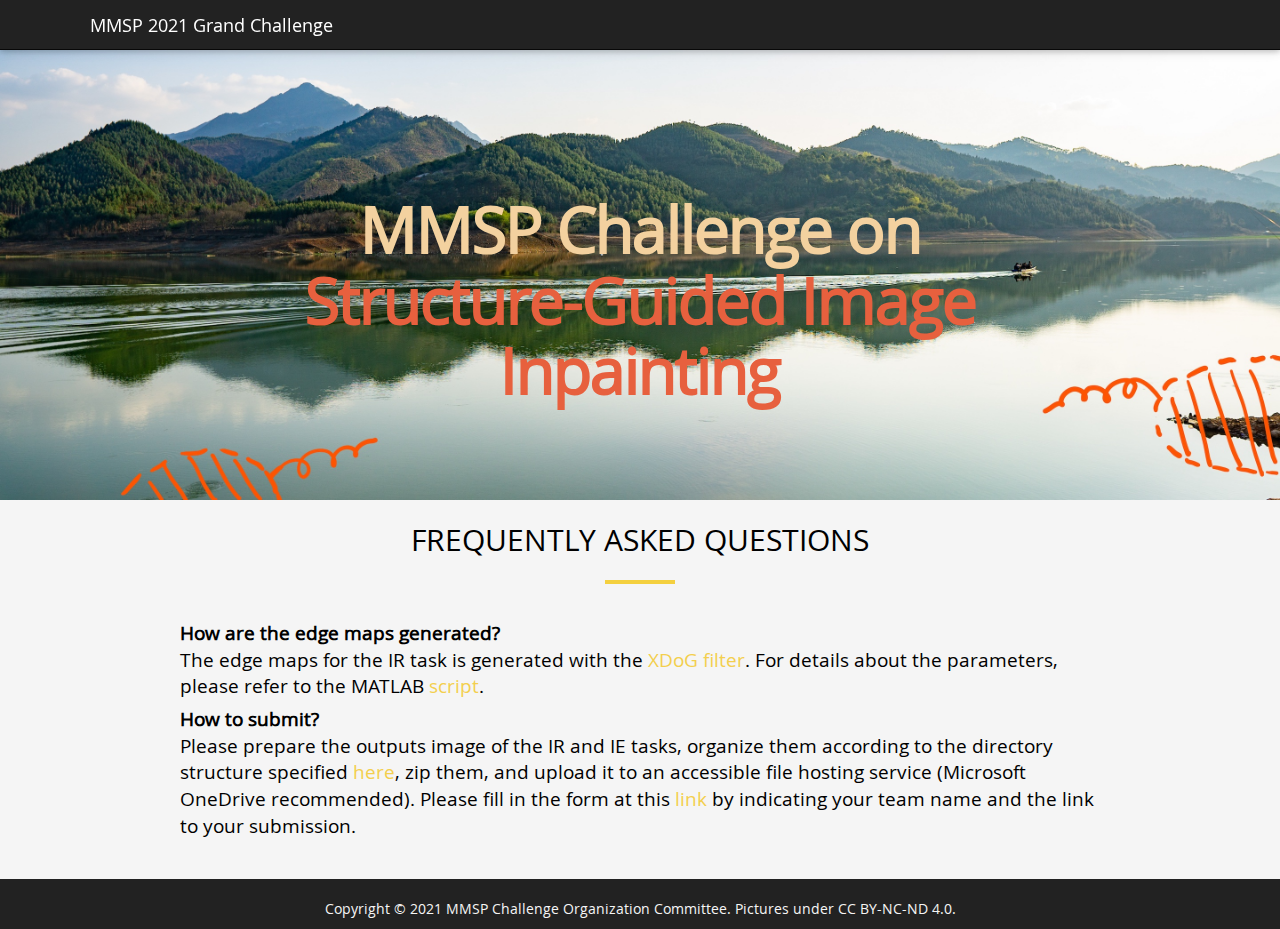
==== commit 3be0f7cb: "update submit" ====
--- a/faq.html
+++ b/faq.html
@@ -66,6 +66,10 @@
                         <strong>How are the edge maps generated?</strong><br>
                         The edge maps for the IR task is generated with the <a href="https://github.com/CemalUnal/XDoG-Filter">XDoG filter</a>. For details about the parameters, please refer to the MATLAB <a href="XDoG_Filter.m">script</a>.
                     </li>
+                    <li class="welcome-message text-left" style="padding-top: 6px;">
+                        <strong>How to submit?</strong><br>
+                        Please prepare the outputs image of the IR and IE tasks, organize them according to the directory structure specified <a href="Submission_Structure.txt">here</a>, zip them, and upload it to an accessible file hosting service (Microsoft OneDrive recommended). Please fill in the form at this <a href="https://urldefense.proofpoint.com/v2/url?u=https-3A__forms.office.com_Pages_ResponsePage.aspx-3Fid-3DDQSIkWdsW0yxEjajBLZtrQAAAAAAAAAAAAa-5F-5FaswwlZUOE9GU1U4TjA1TE05VEY5NlJDNURGUk5XMy4u&d=DwMGaQ&c=slrrB7dE8n7gBJbeO0g-IQ&r=71rHYyFor5-SBKsGaBkfiQ&m=EH42C1pB7kHfq8RNXfbkFek4PGKSm-g3Nnnxtvdpeuc&s=Yrn-CqXjsXhZvPra84QNWncP65XApAa36X1GyGZY1Og&e=">link</a> by indicating your team name and the link to your submission.
+                    </li>
 
                 </ul>
             </div>
